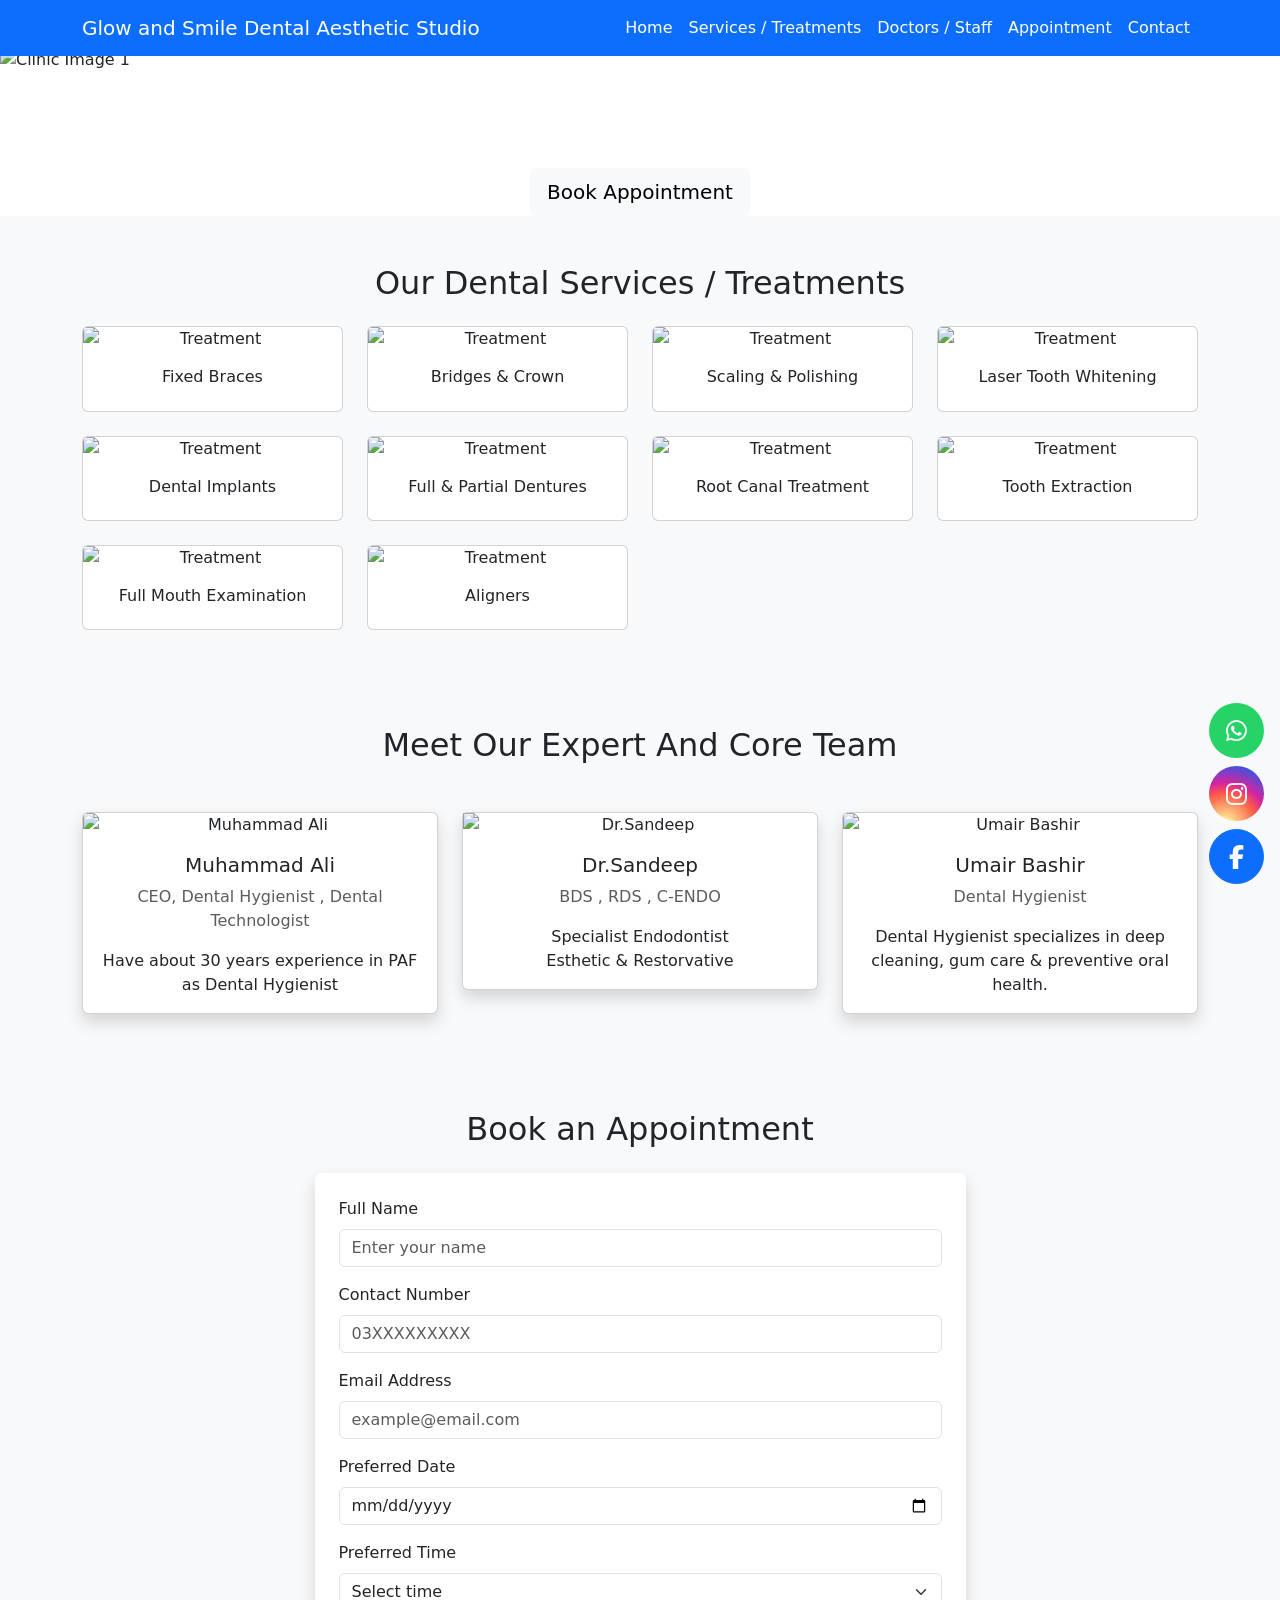
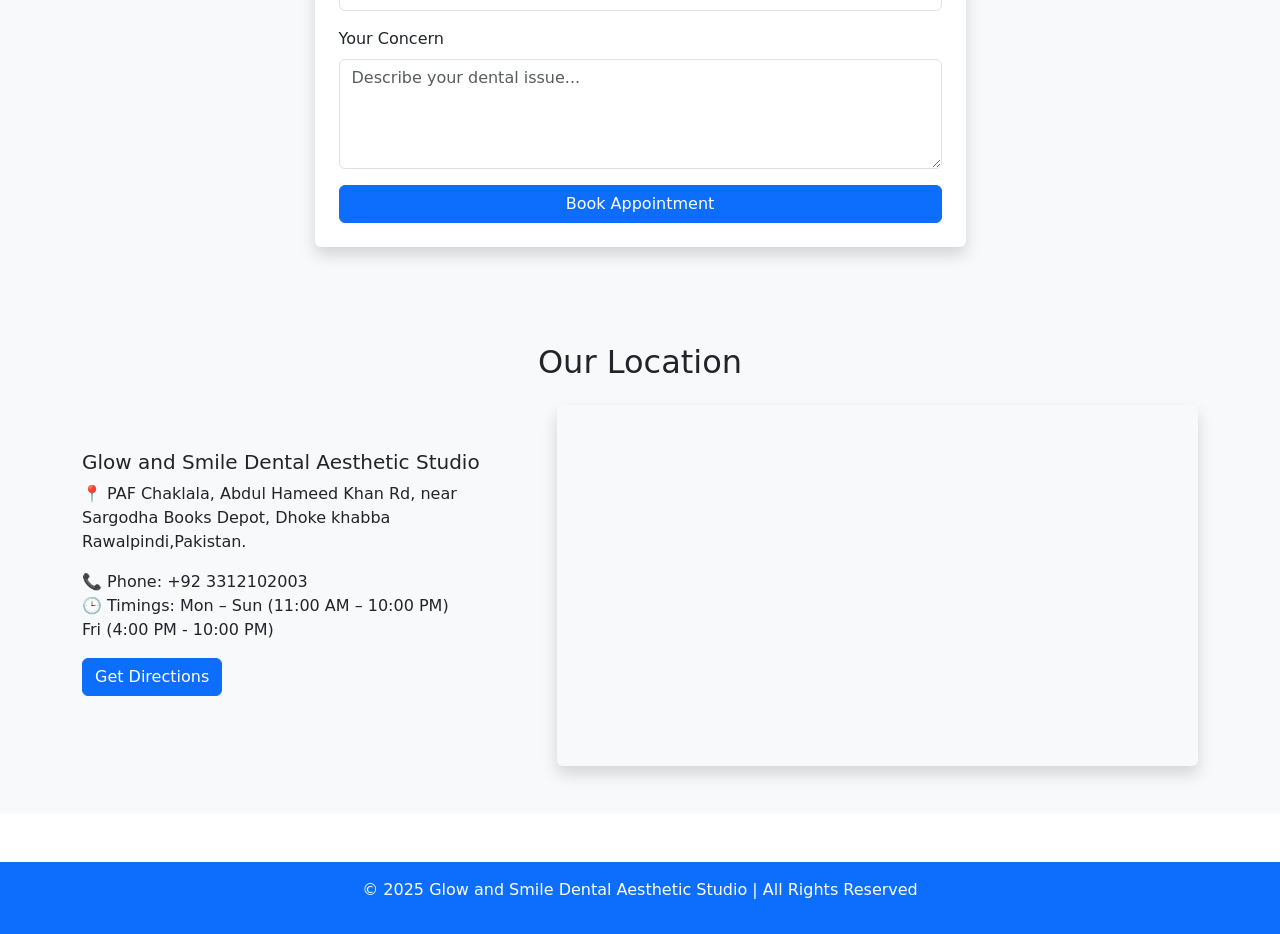
==== index.html @ 67715a63 "Update index.html" ====
<!DOCTYPE html>
<html lang="en">
<head>

    <meta charset="UTF-8">
    <title>Glow and Smile Dental Aesthetic Studio</title>
    <meta name="viewport" content="width=device-width, initial-scale=1">

    <!-- Bootstrap CSS -->
    <link href="https://cdn.jsdelivr.net/npm/bootstrap@5.3.2/dist/css/bootstrap.min.css" rel="stylesheet">

    <!-- Font Awesome -->
    <link rel="stylesheet" href="https://cdnjs.cloudflare.com/ajax/libs/font-awesome/6.5.0/css/all.min.css">

    <!-- Custom CSS -->
    <link rel="stylesheet" href="css/style.css">

    <style>
        /* WhatsApp Official Color */
        .whatsapp-btn {
            background-color: #25D366 !important;
            border: none;
        }

        /* Instagram Official Gradient */
        .instagram-btn {
            background: radial-gradient(circle at 30% 107%,
                #fdf497 0%,
                #fdf497 5%,
                #fd5949 45%,
                #d6249f 60%,
                #285AEB 90%);
            border: none;
        }

        .whatsapp-btn:hover,
        .instagram-btn:hover {
            transform: scale(1.1);
            opacity: 0.9;
        }
    </style>

</head>
<body>

<!-- SOCIAL MEDIA BUTTONS -->
<div class="position-fixed bottom-0 end-0 p-3 d-flex flex-column gap-2" style="z-index:1050;">

    <!-- WhatsApp -->
    <a href="https://wa.me/923312102003" target="_blank"
       class="btn rounded-circle d-flex align-items-center justify-content-center whatsapp-btn"
       style="width:55px;height:55px;">
        <i class="fab fa-whatsapp fs-4 text-white"></i>
    </a>

    <!-- Instagram -->
    <a href="https://www.instagram.com/glow_and_smile_dentalstudio?igsh=MWY2aHJiZ20xcnczOA==" target="_blank"
       class="btn rounded-circle d-flex align-items-center justify-content-center instagram-btn"
       style="width:55px;height:55px;">
        <i class="fab fa-instagram fs-4 text-white"></i>
    </a>

    <!-- Facebook -->
    <a href="https://www.facebook.com/yourclinic" target="_blank"
       class="btn btn-primary rounded-circle d-flex align-items-center justify-content-center"
       style="width:55px;height:55px;">
        <i class="fab fa-facebook-f fs-4"></i>
    </a>

</div>

<!-- NAVBAR -->
<nav class="navbar navbar-expand-lg navbar-dark bg-primary fixed-top">


    <div class="container">
        <a class="navbar-brand" href="#">Glow and Smile Dental Aesthetic Studio</a>
        <button class="navbar-toggler" data-bs-toggle="collapse" data-bs-target="#navMenu">
            <span class="navbar-toggler-icon"></span>
        </button>
        <div class="collapse navbar-collapse" id="navMenu">
           <ul class="navbar-nav ms-auto">
    <li class="nav-item"><a class="nav-link text-white" href="#home">Home</a></li>
    <li class="nav-item"><a class="nav-link text-white" href="#treatments">Services / Treatments</a></li>
    <li class="nav-item"><a class="nav-link text-white" href="#doctors">Doctors / Staff</a></li>
    <li class="nav-item"><a class="nav-link text-white" href="#appointment">Appointment</a></li>
    <li class="nav-item"><a class="nav-link text-white" href="#contact">Contact</a></li>
</ul>

        </div>
    </div>
</nav>

<div id="clinicCarousel" class="carousel slide mt-5" data-bs-ride="carousel">
  <div class="carousel-inner">

    <div class="carousel-item active">
      <img src="https://lh3.googleusercontent.com/p/AF1QipMBdORQIP8zrHSxRrMdH6hbLekCh9GMiMr6iml0=s680-w680-h510-rw"
           class="d-block w-100 carousel-img" alt="Clinic Image 1">
    </div>

    <div class="carousel-item">
      <img src="https://lh3.googleusercontent.com/p/AF1QipOXJ5PJo-Gu7FSOVI0d2W3YDC8dpPP6w48kajRn=s680-w680-h510-rw"
           class="d-block w-100 carousel-img" alt="Clinic Image 2">
    </div>

    <div class="carousel-item">
      <img src="https://lh3.googleusercontent.com/p/AF1QipPjrTQ3WPRPL0KU7bdL8PJO5dumz7z0xX3-Cf6W=s680-w680-h510-rw"
           class="d-block w-100 carousel-img" alt="Clinic Image 3">
    </div>

  </div>
</div>


<!-- HERO SECTION -->
<section id="home" class="hero text-white text-center">
    <div class="container">
        <h1>Professional Dental Care</h1>
        <p>Your smile is our priority</p>
        <a href="#appointment" class="btn btn-light btn-lg">Book Appointment</a>
    </div>
</section>

<!-- TREATMENTS SECTION -->
<section id="treatments" class="py-5 bg-light">
    <div class="container">
        <h2 class="text-center mb-4">Our Dental Services / Treatments</h2>

        <div class="row g-4">

            <div class="col-md-3 col-sm-6">
                <div class="card text-center treatment-card h-100">

     <img src="https://encrypted-tbn0.gstatic.com/images?q=tbn:ANd9GcQWPnxBSG0rvblqcAiM7WfcM7JcQixpZYR2zpV7eXsr&s" class="card-img-top treatment-img" alt="Treatment">
                    <div class="card-body"><h6>Fixed Braces</h6></div>
                </div>
            </div>

            <div class="col-md-3 col-sm-6">
               <div class="card text-center treatment-card h-100">

                    <img src="https://encrypted-tbn0.gstatic.com/images?q=tbn:ANd9GcQxBP7NyAL4XXIwxgcBnt-6goOaLhgxa6qEZw&s" class="card-img-top treatment-img" alt="Treatment">
                    <div class="card-body"><h6>Bridges & Crown</h6></div>
                </div>
            </div>

            <div class="col-md-3 col-sm-6">
                <div class="card text-center treatment-card h-100">

                    <img src="https://encrypted-tbn0.gstatic.com/images?q=tbn:ANd9GcTZKO9F7dYJIIlt0CDE5cMTVVZSSpqlezAIZw&s" class="card-img-top treatment-img" alt="Treatment">
                    <div class="card-body"><h6>Scaling & Polishing</h6></div>
                </div>
            </div>

            <div class="col-md-3 col-sm-6">
                <div class="card text-center treatment-card h-100">

                    <img src="https://cdn.prod.website-files.com/62bbdfb189b700c02f7d4865/64258c4d4728cba4849a0638_4cffe2c0-7fcd-4066-8416-2d1d57562e48.png" class="card-img-top treatment-img" alt="Treatment">
                    <div class="card-body"><h6>Laser Tooth Whitening</h6></div>
                </div>
            </div>

            <div class="col-md-3 col-sm-6">
                <div class="card text-center treatment-card h-100">

                    <img src="https://encrypted-tbn0.gstatic.com/images?q=tbn:ANd9GcRgNsAlTSzpjdqvZe17j3o74ckrVVNrODWyvw&s" class="card-img-top treatment-img"alt="Treatment">
                    <div class="card-body"><h6>Dental Implants</h6></div>
                </div>
            </div>

            <div class="col-md-3 col-sm-6">
              <div class="card text-center treatment-card h-100">

                    <img src="https://encrypted-tbn0.gstatic.com/images?q=tbn:ANd9GcSM0u6KrsJ19y1eCuvmmcWGFaT48sX_RXIMBg&s" class="card-img-top treatment-img" alt="Treatment">
                    <div class="card-body"><h6>Full & Partial Dentures</h6></div>
                </div>
            </div>

            <div class="col-md-3 col-sm-6">
                <div class="card text-center treatment-card h-100">

                    <img src="https://domf5oio6qrcr.cloudfront.net/medialibrary/16407/gettyimages-1543511026.jpg" class="card-img-top treatment-img" alt="Treatment">
                    <div class="card-body"><h6>Root Canal Treatment</h6></div>
                </div>
            </div>

            <div class="col-md-3 col-sm-6">
                <div class="card text-center treatment-card h-100">

                    <img src="https://encrypted-tbn0.gstatic.com/images?q=tbn:ANd9GcSPDqsRca-S1KYPYQgxnO4V2zWzCKz3zFVPIw&s" class="card-img-top treatment-img" alt="Treatment">
                    <div class="card-body"><h6>Tooth Extraction</h6></div>
                </div>
            </div>

            <div class="col-md-3 col-sm-6">
                <div class="card text-center treatment-card h-100">

                    <img src="https://encrypted-tbn0.gstatic.com/images?q=tbn:ANd9GcQdhHaqS5Jdvqf8j_TFQQGjRtRZNiZtU06IbQ&s" class="card-img-top treatment-img" alt="Treatment">
                    <div class="card-body"><h6>Full Mouth Examination</h6></div>
                </div>
            </div>

            <div class="col-md-3 col-sm-6">
                <div class="card text-center treatment-card h-100">

                    <img src="https://encrypted-tbn0.gstatic.com/images?q=tbn:ANd9GcSDpSrTws6FaQpW4JFHJ2Rsjr1F8D-HOEpGFw&s" class="card-img-top treatment-img" alt="Treatment">
                    <div class="card-body"><h6>Aligners</h6></div>
                </div>
            </div>

        </div>
    </div>
</section>
<!-- OUR DOCTORS SECTION -->
<section id="doctors" class="py-5 bg-light">
    <div class="container">
        <h2 class="text-center mb-5">Meet Our Expert And Core Team</h2>

        <div class="row g-4 justify-content-center">

            <!-- Doctor 1 -->
            <div class="col-md-4">
                <div class="card shadow text-center">
                    <img src="https://lh3.googleusercontent.com/geougc/AF1QipPPxEpURtU8PysGOgzSd8IqGzhH878iUEUFdN9l=h305-no" class="card-img-top" class="card-img-top" alt="Muhammad Ali">
                    <div class="card-body">
                        <h5 class="card-title">Muhammad Ali</h5>
                        <p class="text-muted">CEO, Dental Hygienist , Dental Technologist</p>
                        <p class="card-text">
                            Have about 30 years experience in PAF as Dental Hygienist
                        </p>
                    </div>
                </div>
            </div>

            <!-- Doctor 2 -->
            <div class="col-md-4">
                <div class="card shadow text-center">
                    <img src="https://lh3.googleusercontent.com/geougc/AF1QipPoJtKt_WXracKKKg0o1uNeBsvuduVTzhSQkwjl=h305-no" alt="Dr.Sandeep ">
                    <div class="card-body">
                         <h5 class="card-title">Dr.Sandeep</h5>
                        <p class="text-muted">BDS , RDS , C-ENDO</p>
                        <p class="card-text">
                         Specialist Endodontist</br>
                         Esthetic & Restorvative
                           
                        </p>
                    </div>
                </div>
            </div>

            <!-- Doctor 3 -->
            <div class="col-md-4">
                <div class="card shadow text-center">
                    <img src="https://lh3.googleusercontent.com/geougc/AF1QipOAZLCoR2JnqZqNsexWWa9gSOjlIz3WFHv9W2fV=h305-no" class="card-img-top" alt="Umair Bashir">
                    <div class="card-body">
                        <h5 class="card-title">Umair Bashir</h5>
                        <p class="text-muted">Dental Hygienist</p>
                        <p class="card-text">
                            Dental Hygienist specializes in deep cleaning, gum care & preventive oral health.
                        </p>
                    </div>
                </div>
            </div>

        </div>
    </div>
</section>


<!-- APPOINTMENT -->
<section id="appointment" class="bg-light py-5">
    <div class="container">
        <h2 class="text-center mb-4">Book an Appointment</h2>

        <form class="col-md-7 mx-auto bg-white p-4 rounded shadow">

            <!-- Name -->
            <div class="mb-3">
                <label class="form-label">Full Name</label>
                <input type="text" class="form-control" placeholder="Enter your name" required>
            </div>

            <!-- Contact Number -->
            <div class="mb-3">
                <label class="form-label">Contact Number</label>
                <input type="tel" class="form-control" placeholder="03XXXXXXXXX" required>
            </div>

            <!-- Email -->
            <div class="mb-3">
                <label class="form-label">Email Address</label>
                <input type="email" class="form-control" placeholder="example@email.com">
            </div>

            <!-- Appointment Date -->
            <div class="mb-3">
                <label class="form-label">Preferred Date</label>
                <input type="date" class="form-control" required>
            </div>

            <!-- Preferred Time -->
            <div class="mb-3">
                <label class="form-label">Preferred Time</label>
                <select class="form-select" required>
                    <option selected disabled>Select time</option>
                    <option>11:00 AM – 01:00 PM</option>
                    <option>01:00 PM – 03:00 PM</option>
                    <option>03:00 PM – 05:00 PM</option>
                    <option>05:00 PM – 07:00 PM</option>
                    <option>07:00 PM – 10:00 PM</option>
                </select>
            </div>

            <!-- Concern -->
            <div class="mb-3">
                <label class="form-label">Your Concern</label>
                <textarea class="form-control" rows="4" placeholder="Describe your dental issue..."></textarea>
            </div>

            <!-- Submit -->
            <button type="submit" class="btn btn-primary w-100">
                Book Appointment
            </button>

        </form>
    </div>
</section>


<!-- CLINIC LOCATION SECTION -->
<section id="location" class="py-5 bg-light">
    <div class="container">
        <h2 class="text-center mb-4">Our Location</h2>

        <div class="row align-items-center">

            <!-- Address Details -->
            <div class="col-md-5 mb-4">
                <h5>Glow and Smile Dental Aesthetic Studio</h5>
                <p>
                    📍 PAF Chaklala, Abdul Hameed Khan Rd, near Sargodha Books Depot, Dhoke khabba<br>
                      Rawalpindi,Pakistan.
          
                </p>
                <p>
                    📞 Phone: +92 3312102003<br>
                    🕒 Timings: Mon – Sun (11:00 AM – 10:00 PM)</br> Fri (4:00 PM - 10:00 PM)
                </p>

                <a href="https://www.google.com/maps/search/glow+and+smile+dental+aesthetic+studio/@33.5980348,73.1085205,11z?entry=ttu&g_ep=EgoyMDI1MTIwOS4wIKXMDSoASAFQAw%3D%3D" target="_blank"
                   class="btn btn-primary">
                    Get Directions
                </a>
            </div>

            <!-- Google Map -->
            <div class="col-md-7">
                <div class="ratio ratio-16x9 rounded shadow">
                    <iframe
    src="https://www.google.com/maps?q=Glow+and+Smile+Dental+Aesthetic+Studio+Rawalpindi&output=embed"
    loading="lazy"
    referrerpolicy="no-referrer-when-downgrade">
</iframe>

                </div>
            </div>

        </div>
    </div>
</section>
<!-- FOOTER -->
<footer id="contact" class="bg-primary text-white text-center p-3 mt-5">
    <p>&copy; 2025 Glow and Smile Dental Aesthetic Studio | All Rights Reserved</p>
</footer>
<!-- Bootstrap JS -->
<script src="https://cdn.jsdelivr.net/npm/bootstrap@5.3.2/dist/js/bootstrap.bundle.min.js"></script>

</body>
</html>
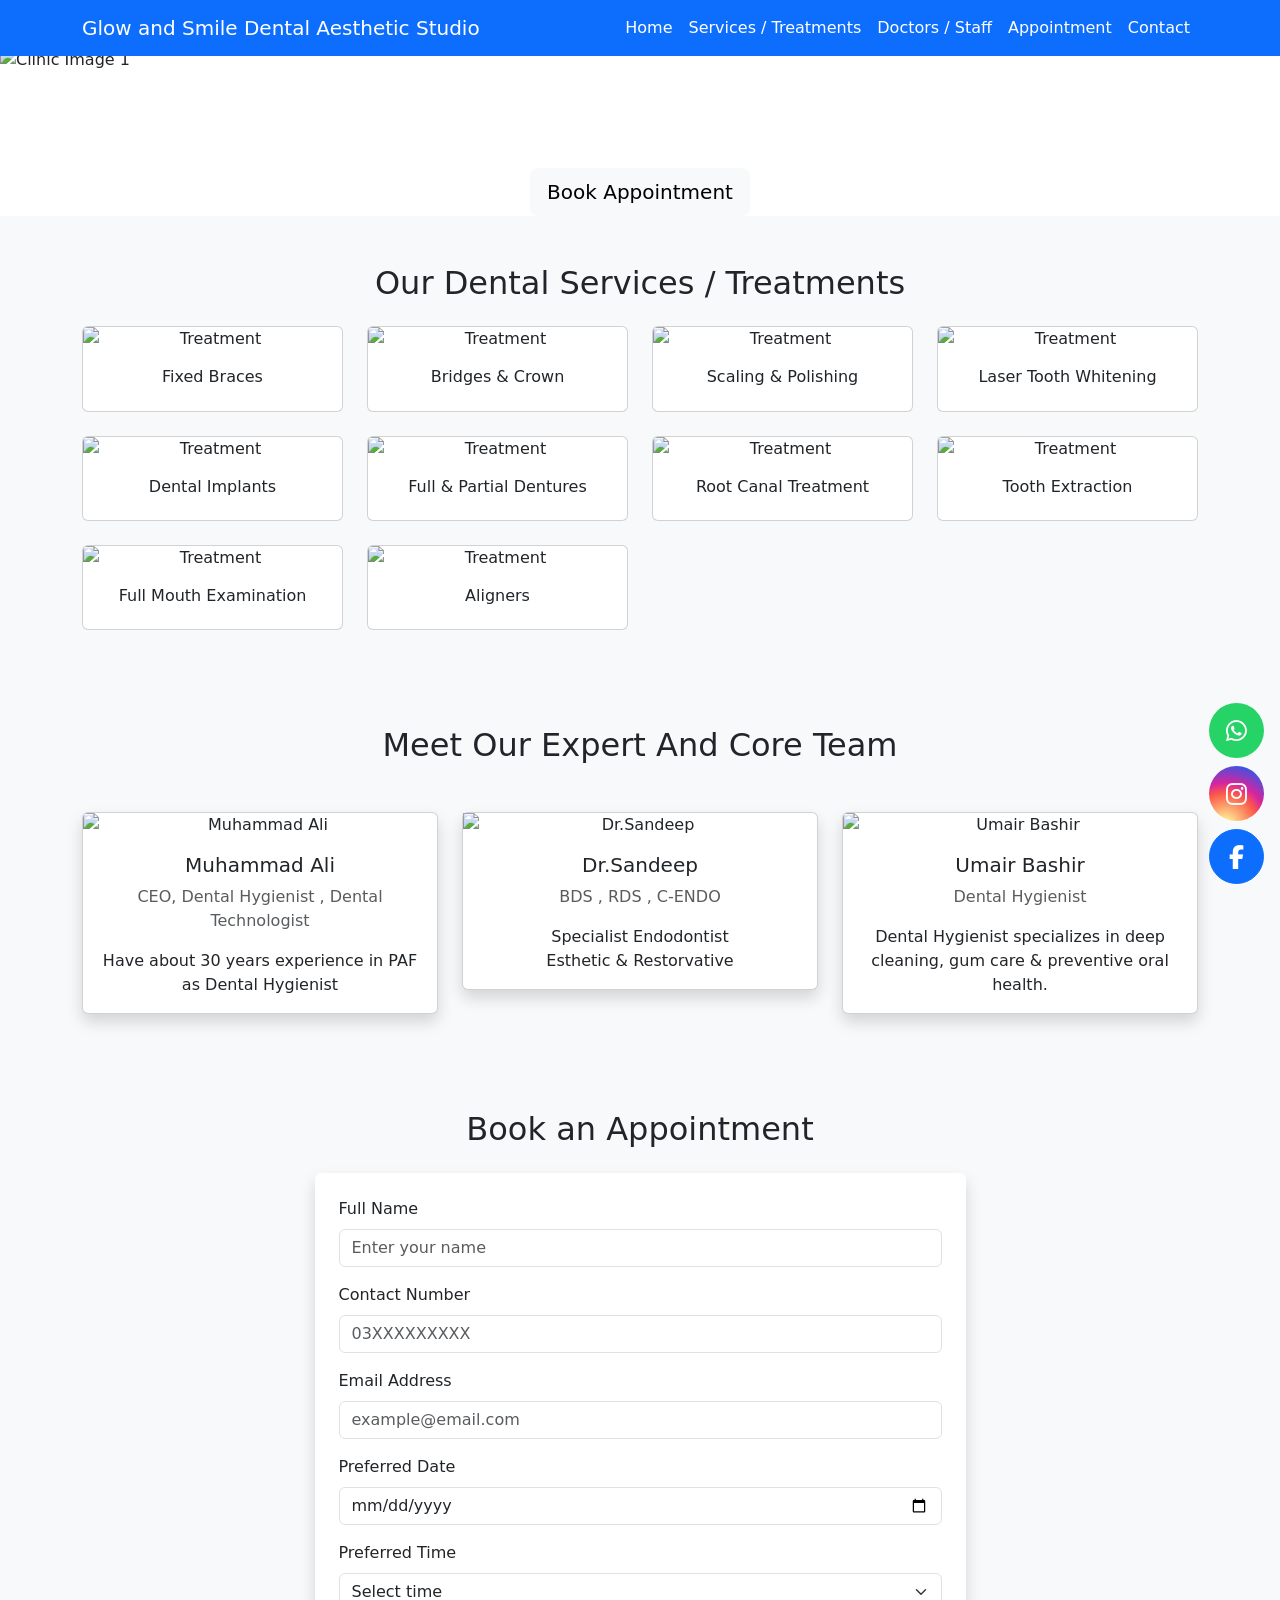
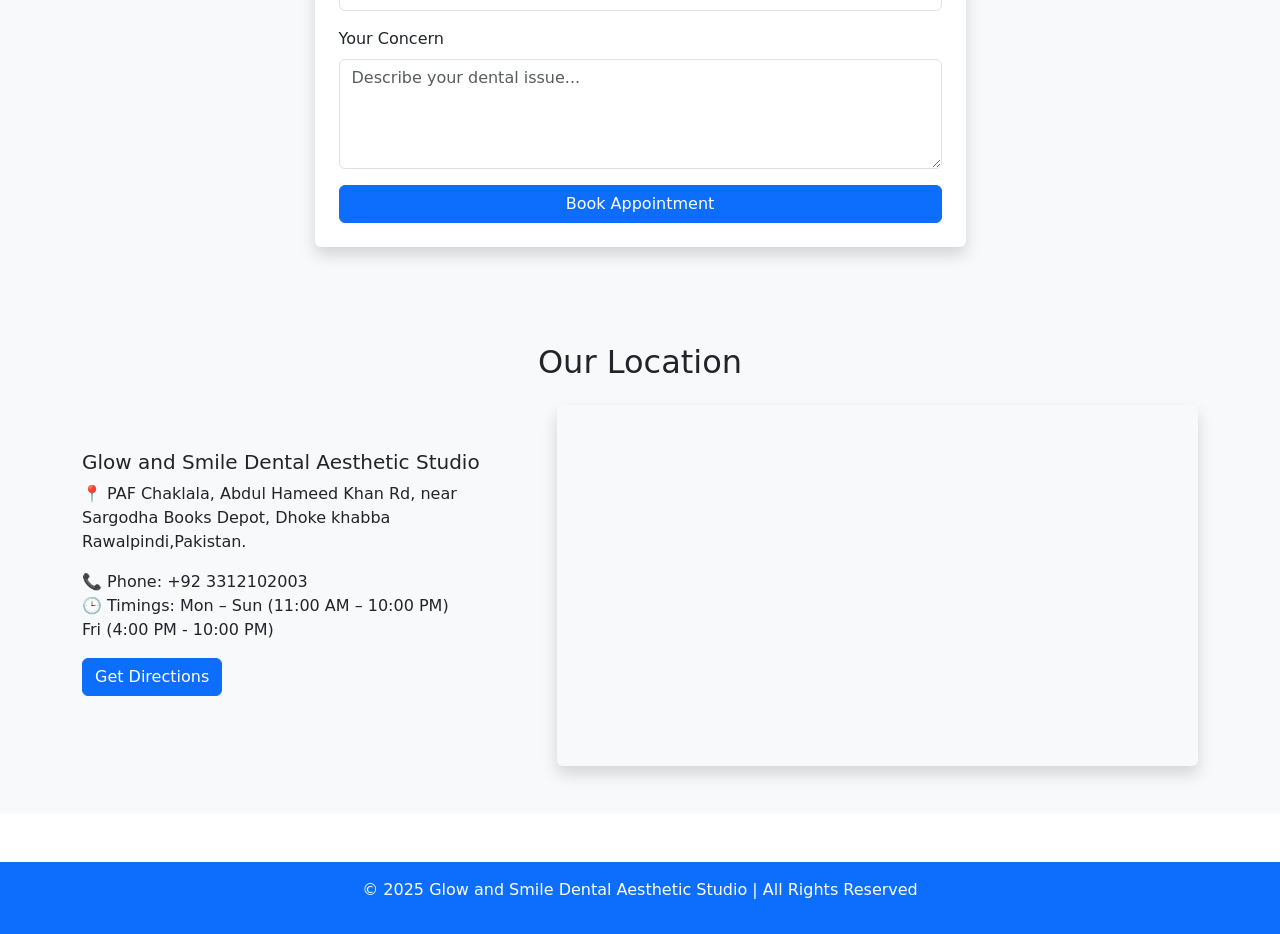
==== commit 80bb40b1: "Update index.html" ====
--- a/index.html
+++ b/index.html
@@ -132,7 +132,7 @@
             <div class="col-md-3 col-sm-6">
                 <div class="card text-center treatment-card h-100">
 
-     <img src="https://encrypted-tbn0.gstatic.com/images?q=tbn:ANd9GcQWPnxBSG0rvblqcAiM7WfcM7JcQixpZYR2zpV7eXsr&s" class="card-img-top treatment-img" alt="Treatment">
+     <img src="https://www.lakesideortho.co.uk/wp-content/uploads/2020/03/metal-braces.jpg" class="card-img-top treatment-img" alt="Treatment">
                     <div class="card-body"><h6>Fixed Braces</h6></div>
                 </div>
             </div>
@@ -396,3 +396,4 @@
 
 
 
+
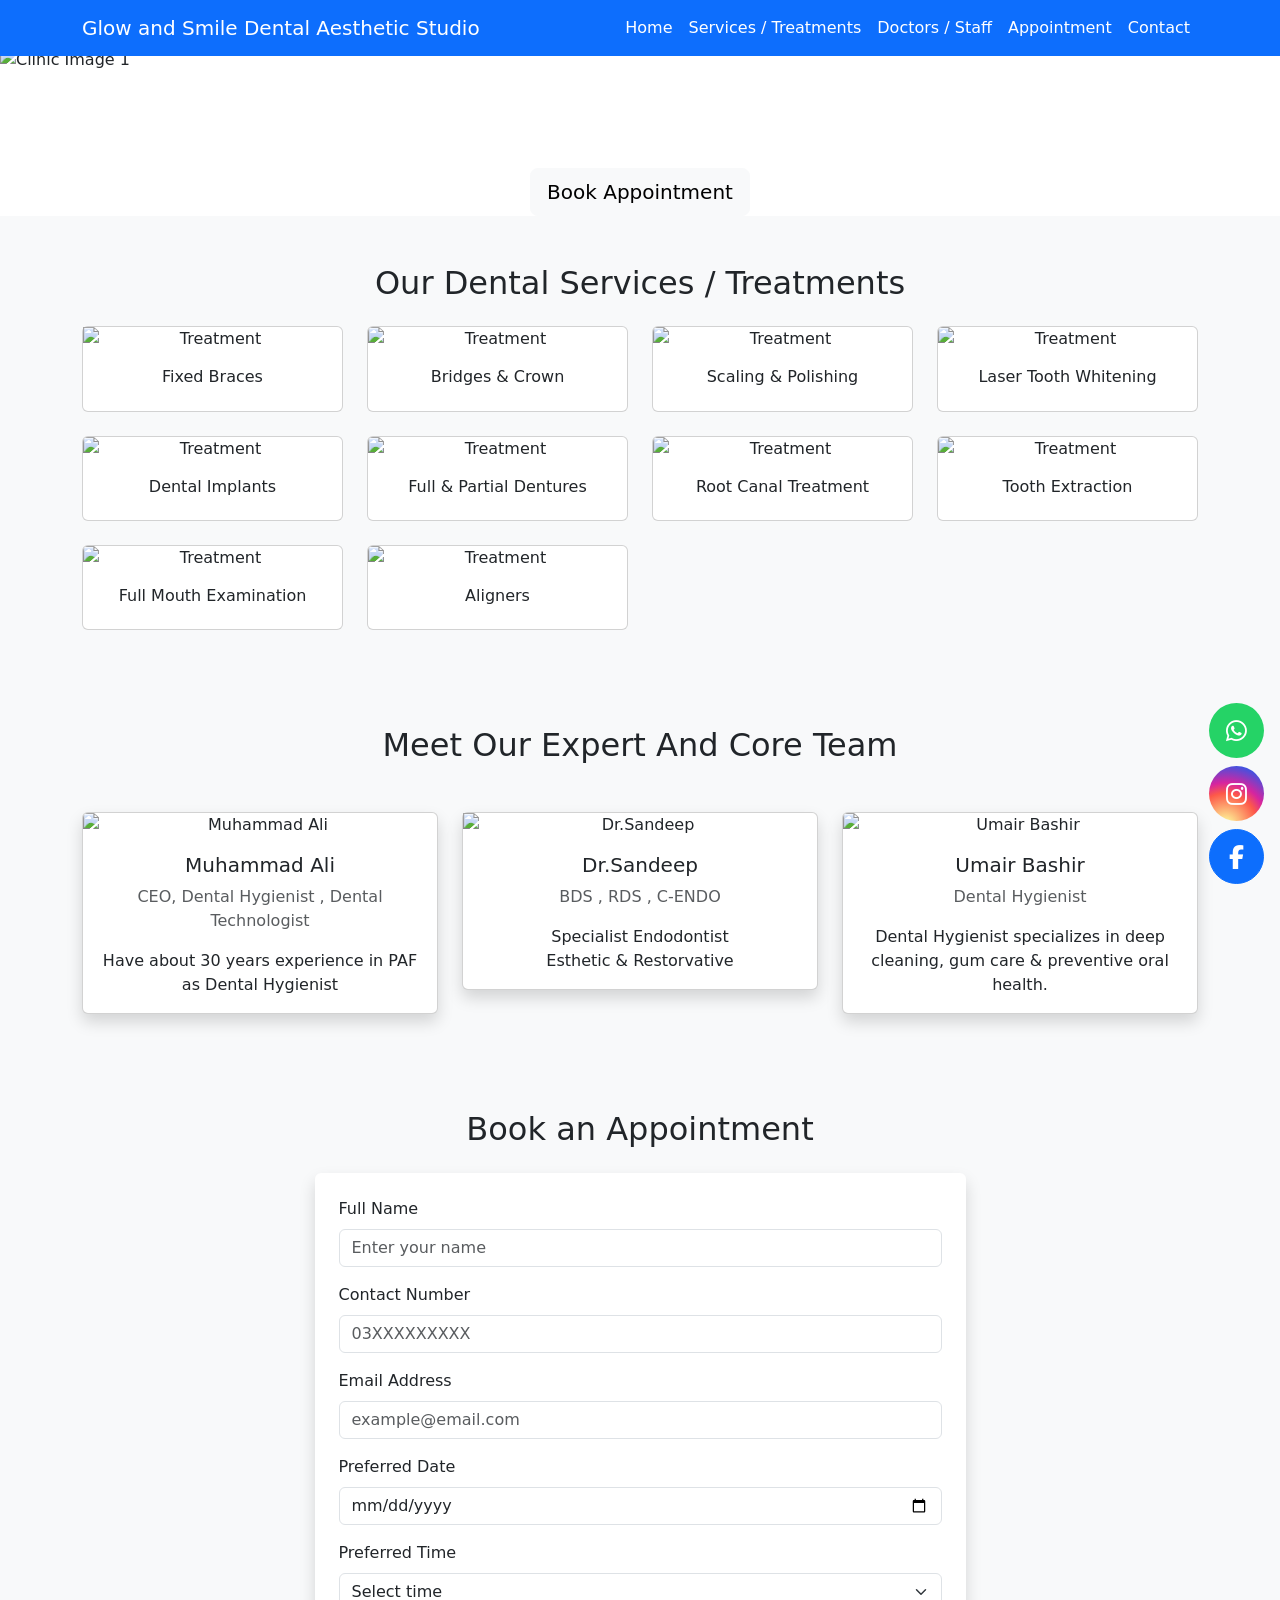
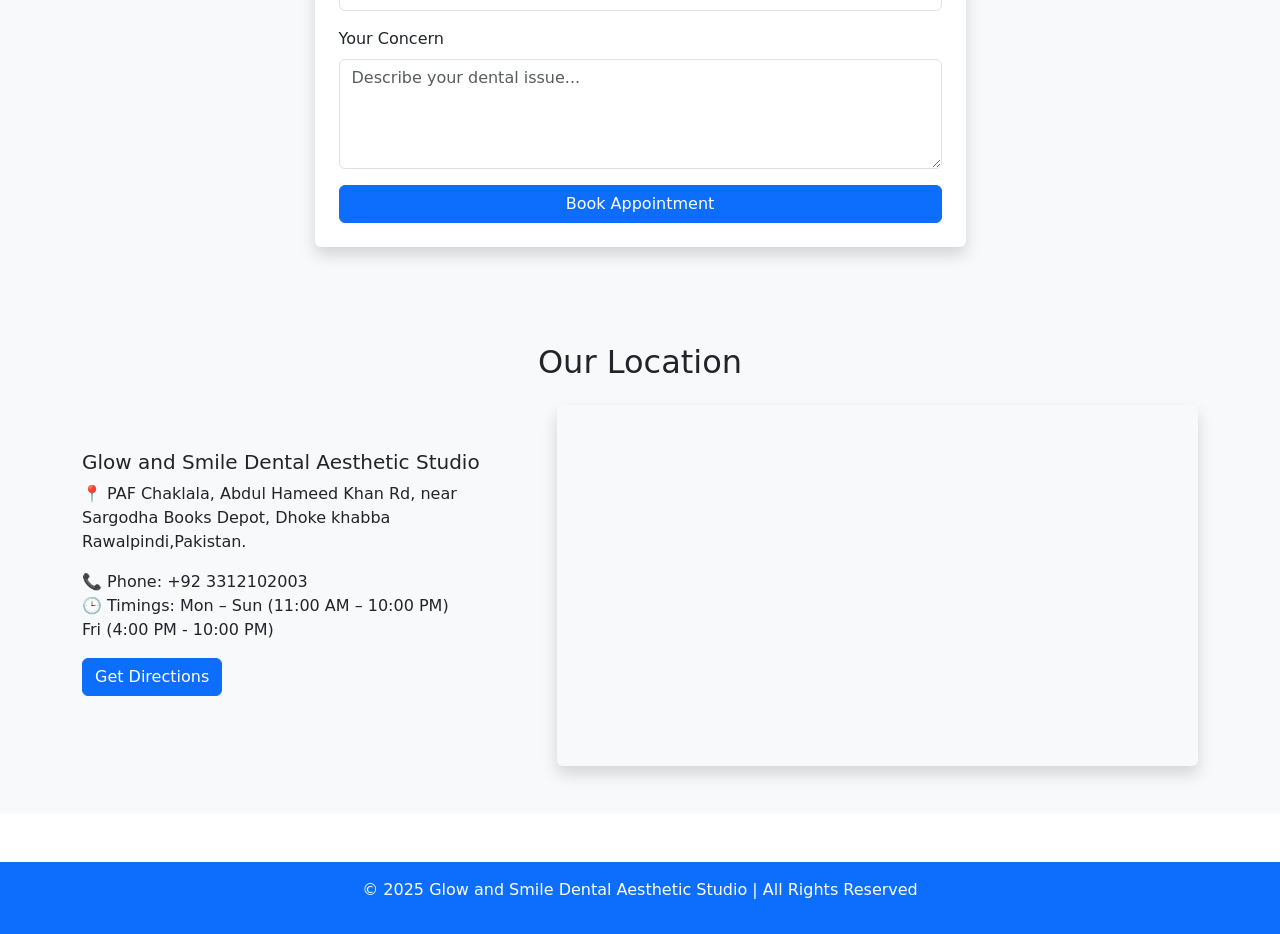
==== commit 6fbff671: "Update index.html" ====
--- a/index.html
+++ b/index.html
@@ -132,7 +132,7 @@
             <div class="col-md-3 col-sm-6">
                 <div class="card text-center treatment-card h-100">
 
-     <img src="https://www.lakesideortho.co.uk/wp-content/uploads/2020/03/metal-braces.jpg" class="card-img-top treatment-img" alt="Treatment">
+     <img src="https://encrypted-tbn0.gstatic.com/images?q=tbn:ANd9GcTt3lDEiMMPcxFLJo3cAYCrCwu3TSoHc2SBHg&s" alt="Treatment">
                     <div class="card-body"><h6>Fixed Braces</h6></div>
                 </div>
             </div>
@@ -397,3 +397,4 @@
 
 
 
+
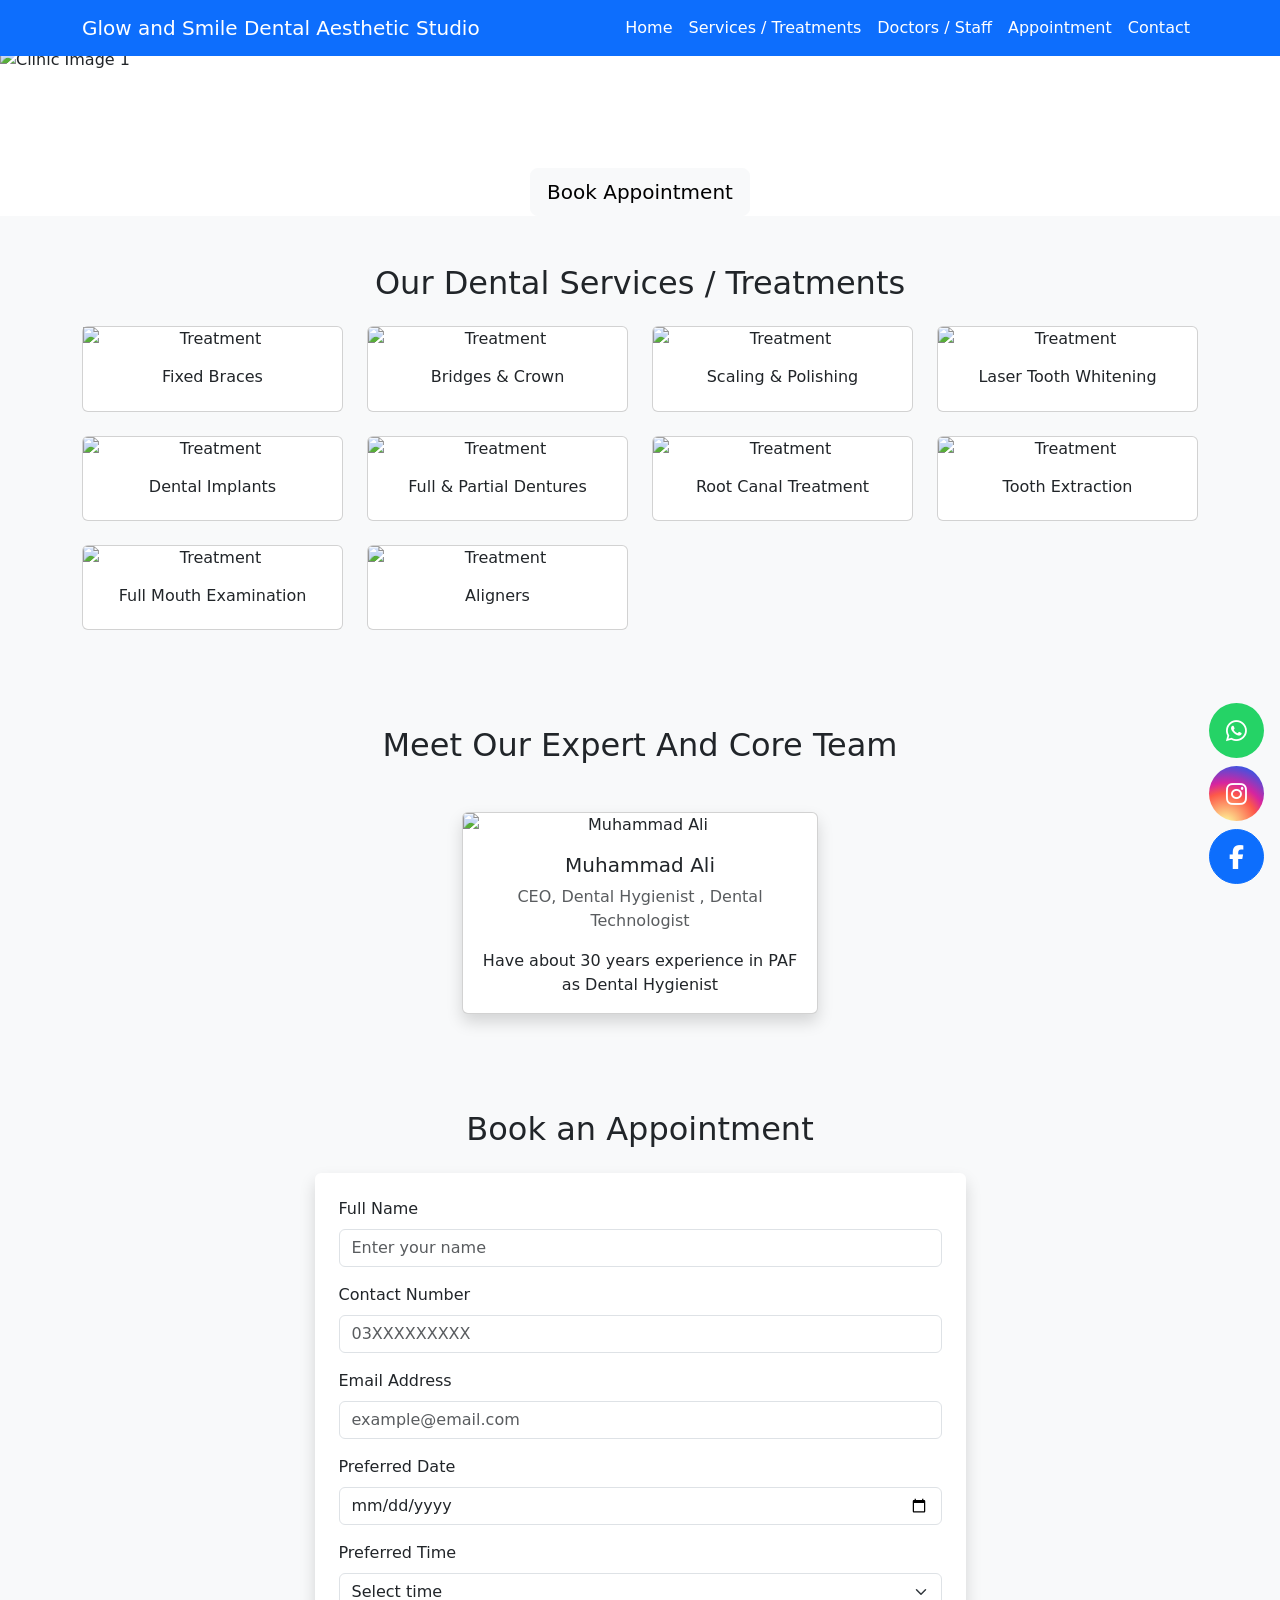
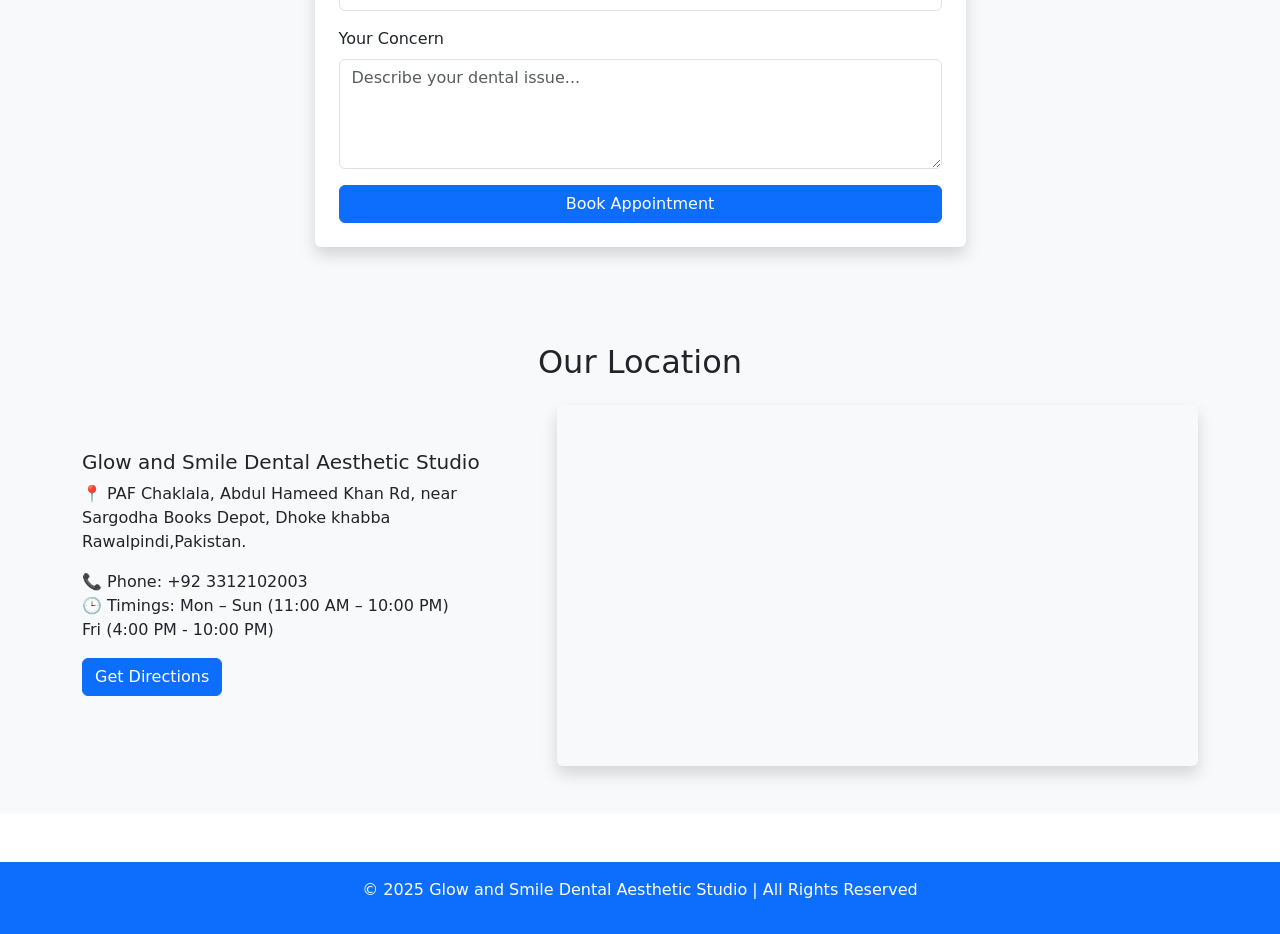
==== commit 0fcc7471: "Update index.html" ====
--- a/index.html
+++ b/index.html
@@ -132,7 +132,7 @@
             <div class="col-md-3 col-sm-6">
                 <div class="card text-center treatment-card h-100">
 
-     <img src="https://encrypted-tbn0.gstatic.com/images?q=tbn:ANd9GcTt3lDEiMMPcxFLJo3cAYCrCwu3TSoHc2SBHg&s" alt="Treatment">
+     <img src="https://encrypted-tbn0.gstatic.com/images?q=tbn:ANd9GcRTb26LrHsvQjTOM5vG7til2s_LFIG4Iem8MQ&s" alt="Treatment">
                     <div class="card-body"><h6>Fixed Braces</h6></div>
                 </div>
             </div>
@@ -233,35 +233,7 @@
                 </div>
             </div>
 
-            <!-- Doctor 2 -->
-            <div class="col-md-4">
-                <div class="card shadow text-center">
-                    <img src="https://lh3.googleusercontent.com/geougc/AF1QipPoJtKt_WXracKKKg0o1uNeBsvuduVTzhSQkwjl=h305-no" alt="Dr.Sandeep ">
-                    <div class="card-body">
-                         <h5 class="card-title">Dr.Sandeep</h5>
-                        <p class="text-muted">BDS , RDS , C-ENDO</p>
-                        <p class="card-text">
-                         Specialist Endodontist</br>
-                         Esthetic & Restorvative
-                           
-                        </p>
-                    </div>
-                </div>
-            </div>
-
-            <!-- Doctor 3 -->
-            <div class="col-md-4">
-                <div class="card shadow text-center">
-                    <img src="https://lh3.googleusercontent.com/geougc/AF1QipOAZLCoR2JnqZqNsexWWa9gSOjlIz3WFHv9W2fV=h305-no" class="card-img-top" alt="Umair Bashir">
-                    <div class="card-body">
-                        <h5 class="card-title">Umair Bashir</h5>
-                        <p class="text-muted">Dental Hygienist</p>
-                        <p class="card-text">
-                            Dental Hygienist specializes in deep cleaning, gum care & preventive oral health.
-                        </p>
-                    </div>
-                </div>
-            </div>
+          
 
         </div>
     </div>
@@ -398,3 +370,4 @@
 
 
 
+
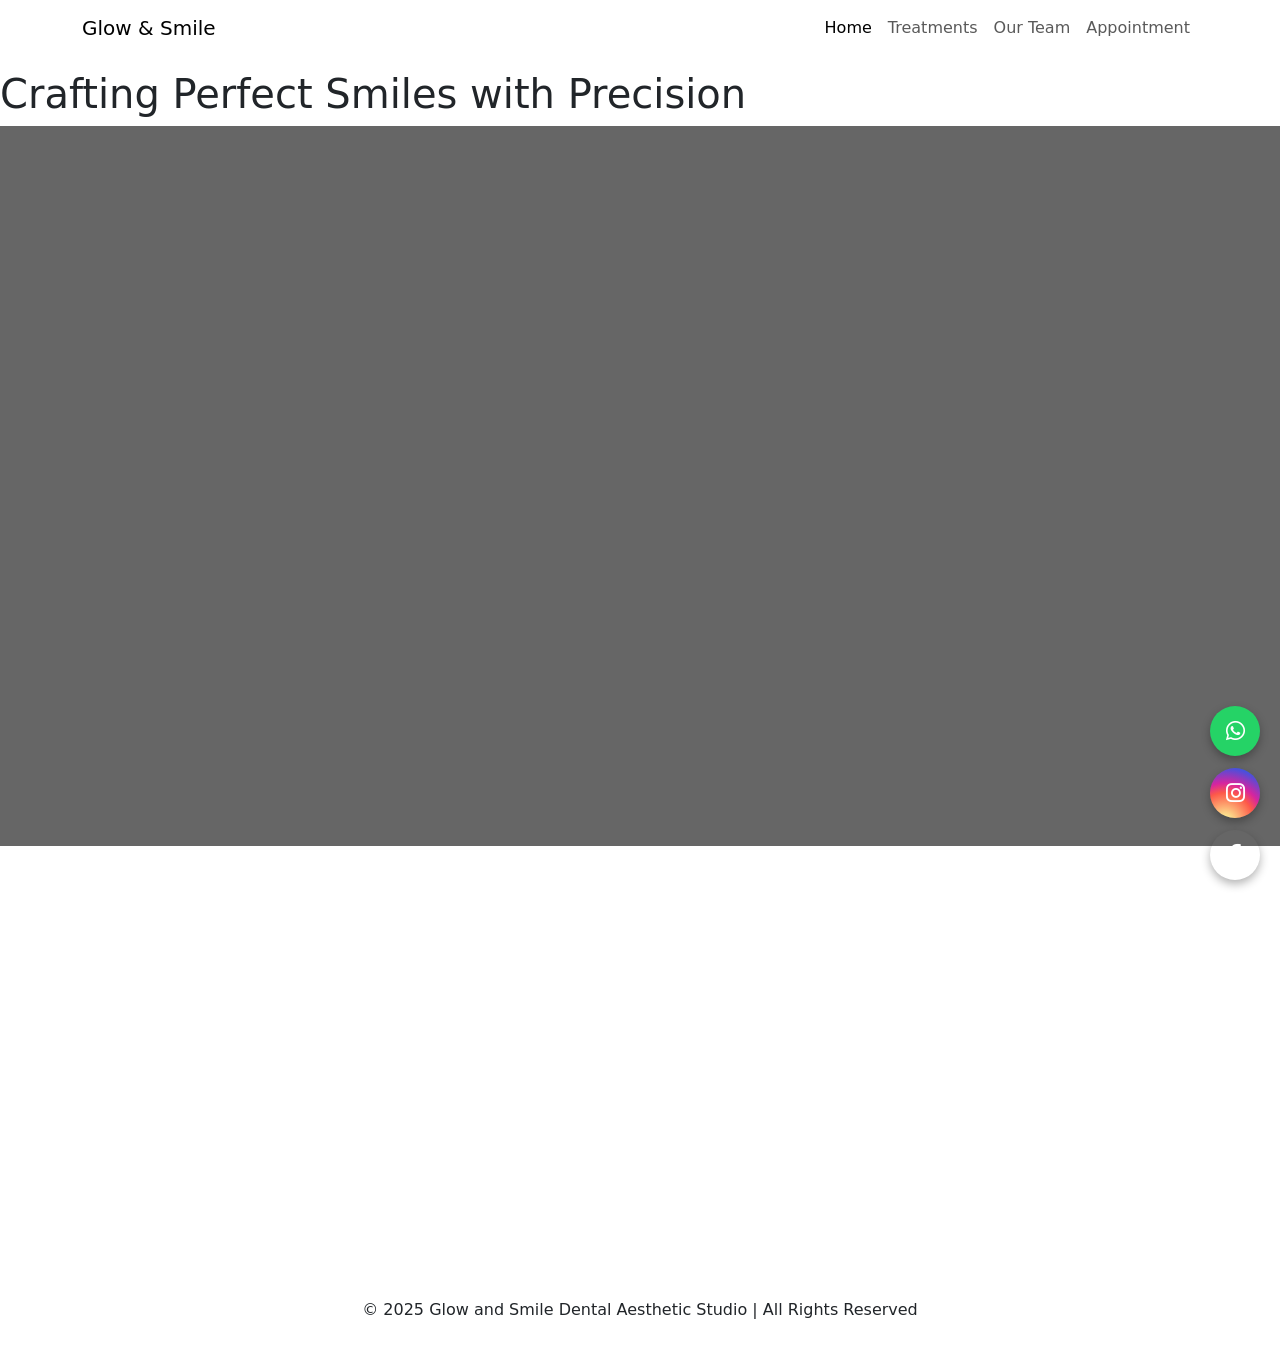
==== commit ab378c3f: "Update index.html" ====
--- a/index.html
+++ b/index.html
@@ -1,373 +1,95 @@
 <!DOCTYPE html>
 <html lang="en">
 <head>
-
     <meta charset="UTF-8">
     <title>Glow and Smile Dental Aesthetic Studio</title>
     <meta name="viewport" content="width=device-width, initial-scale=1">
 
     <!-- Bootstrap CSS -->
     <link href="https://cdn.jsdelivr.net/npm/bootstrap@5.3.2/dist/css/bootstrap.min.css" rel="stylesheet">
+    
+    <!-- AOS Animation CSS -->
+    <link href="https://unpkg.com/aos@2.3.1/dist/aos.css" rel="stylesheet">
 
     <!-- Font Awesome -->
     <link rel="stylesheet" href="https://cdnjs.cloudflare.com/ajax/libs/font-awesome/6.5.0/css/all.min.css">
 
     <!-- Custom CSS -->
-    <link rel="stylesheet" href="css/style.css">
-
-    <style>
-        /* WhatsApp Official Color */
-        .whatsapp-btn {
-            background-color: #25D366 !important;
-            border: none;
-        }
-
-        /* Instagram Official Gradient */
-        .instagram-btn {
-            background: radial-gradient(circle at 30% 107%,
-                #fdf497 0%,
-                #fdf497 5%,
-                #fd5949 45%,
-                #d6249f 60%,
-                #285AEB 90%);
-            border: none;
-        }
-
-        .whatsapp-btn:hover,
-        .instagram-btn:hover {
-            transform: scale(1.1);
-            opacity: 0.9;
-        }
-    </style>
-
+    <link rel="stylesheet" href="style.css">
 </head>
 <body>
 
+<!-- SPLASH SCREEN -->
+<div id="splash-screen">
+    <h1>Crafting Perfect Smiles with Precision</h1>
+</div>
+
 <!-- SOCIAL MEDIA BUTTONS -->
-<div class="position-fixed bottom-0 end-0 p-3 d-flex flex-column gap-2" style="z-index:1050;">
-
-    <!-- WhatsApp -->
-    <a href="https://wa.me/923312102003" target="_blank"
-       class="btn rounded-circle d-flex align-items-center justify-content-center whatsapp-btn"
-       style="width:55px;height:55px;">
-        <i class="fab fa-whatsapp fs-4 text-white"></i>
+<div class="social-buttons">
+    <a href="https://wa.me/923312102003" target="_blank" class="social whatsapp-btn">
+        <i class="fab fa-whatsapp"></i>
     </a>
-
-    <!-- Instagram -->
-    <a href="https://www.instagram.com/glow_and_smile_dentalstudio?igsh=MWY2aHJiZ20xcnczOA==" target="_blank"
-       class="btn rounded-circle d-flex align-items-center justify-content-center instagram-btn"
-       style="width:55px;height:55px;">
-        <i class="fab fa-instagram fs-4 text-white"></i>
+    <a href="https://www.instagram.com/glow_and_smile_dentalstudio?igsh=MWY2aHJiZ20xcnczOA==" target="_blank" class="social instagram-btn">
+        <i class="fab fa-instagram"></i>
     </a>
-
-    <!-- Facebook -->
-    <a href="https://www.facebook.com/yourclinic" target="_blank"
-       class="btn btn-primary rounded-circle d-flex align-items-center justify-content-center"
-       style="width:55px;height:55px;">
-        <i class="fab fa-facebook-f fs-4"></i>
+    <a href="https://www.facebook.com/yourclinic" target="_blank" class="social facebook-btn">
+        <i class="fab fa-facebook-f"></i>
     </a>
-
 </div>
 
 <!-- NAVBAR -->
-<nav class="navbar navbar-expand-lg navbar-dark bg-primary fixed-top">
-
-
+<nav class="navbar navbar-expand-lg fixed-top">
     <div class="container">
-        <a class="navbar-brand" href="#">Glow and Smile Dental Aesthetic Studio</a>
-        <button class="navbar-toggler" data-bs-toggle="collapse" data-bs-target="#navMenu">
+        <a class="navbar-brand" href="index.html">Glow & Smile</a>
+        <button class="navbar-toggler navbar-dark" type="button" data-bs-toggle="collapse" data-bs-target="#navMenu">
             <span class="navbar-toggler-icon"></span>
         </button>
         <div class="collapse navbar-collapse" id="navMenu">
            <ul class="navbar-nav ms-auto">
-    <li class="nav-item"><a class="nav-link text-white" href="#home">Home</a></li>
-    <li class="nav-item"><a class="nav-link text-white" href="#treatments">Services / Treatments</a></li>
-    <li class="nav-item"><a class="nav-link text-white" href="#doctors">Doctors / Staff</a></li>
-    <li class="nav-item"><a class="nav-link text-white" href="#appointment">Appointment</a></li>
-    <li class="nav-item"><a class="nav-link text-white" href="#contact">Contact</a></li>
-</ul>
-
+                <li class="nav-item"><a class="nav-link active" href="index.html">Home</a></li>
+                <li class="nav-item"><a class="nav-link" href="treatments.html">Treatments</a></li>
+                <li class="nav-item"><a class="nav-link" href="doctors.html">Our Team</a></li>
+                <li class="nav-item"><a class="nav-link" href="appointment.html">Appointment</a></li>
+            </ul>
         </div>
     </div>
 </nav>
 
-<div id="clinicCarousel" class="carousel slide mt-5" data-bs-ride="carousel">
-  <div class="carousel-inner">
-
-    <div class="carousel-item active">
-      <img src="https://lh3.googleusercontent.com/p/AF1QipMBdORQIP8zrHSxRrMdH6hbLekCh9GMiMr6iml0=s680-w680-h510-rw"
-           class="d-block w-100 carousel-img" alt="Clinic Image 1">
-    </div>
-
-    <div class="carousel-item">
-      <img src="https://lh3.googleusercontent.com/p/AF1QipOXJ5PJo-Gu7FSOVI0d2W3YDC8dpPP6w48kajRn=s680-w680-h510-rw"
-           class="d-block w-100 carousel-img" alt="Clinic Image 2">
-    </div>
-
-    <div class="carousel-item">
-      <img src="https://lh3.googleusercontent.com/p/AF1QipPjrTQ3WPRPL0KU7bdL8PJO5dumz7z0xX3-Cf6W=s680-w680-h510-rw"
-           class="d-block w-100 carousel-img" alt="Clinic Image 3">
-    </div>
-
-  </div>
-</div>
-
-
 <!-- HERO SECTION -->
-<section id="home" class="hero text-white text-center">
-    <div class="container">
-        <h1>Professional Dental Care</h1>
-        <p>Your smile is our priority</p>
-        <a href="#appointment" class="btn btn-light btn-lg">Book Appointment</a>
+<section id="home" class="hero">
+    <div class="container" data-aos="fade-up" data-aos-duration="1500" data-aos-delay="2000">
+        <h1>Professional <span>Dental Care</span></h1>
+        <p>Experience the pinnacle of aesthetic dentistry. Your smile is our priority.</p>
+        <a href="appointment.html" class="btn btn-gold mt-3">Book Appointment</a>
     </div>
 </section>
 
-<!-- TREATMENTS SECTION -->
-<section id="treatments" class="py-5 bg-light">
-    <div class="container">
-        <h2 class="text-center mb-4">Our Dental Services / Treatments</h2>
-
-        <div class="row g-4">
-
-            <div class="col-md-3 col-sm-6">
-                <div class="card text-center treatment-card h-100">
-
-     <img src="https://encrypted-tbn0.gstatic.com/images?q=tbn:ANd9GcRTb26LrHsvQjTOM5vG7til2s_LFIG4Iem8MQ&s" alt="Treatment">
-                    <div class="card-body"><h6>Fixed Braces</h6></div>
-                </div>
-            </div>
-
-            <div class="col-md-3 col-sm-6">
-               <div class="card text-center treatment-card h-100">
-
-                    <img src="https://encrypted-tbn0.gstatic.com/images?q=tbn:ANd9GcQxBP7NyAL4XXIwxgcBnt-6goOaLhgxa6qEZw&s" class="card-img-top treatment-img" alt="Treatment">
-                    <div class="card-body"><h6>Bridges & Crown</h6></div>
-                </div>
-            </div>
-
-            <div class="col-md-3 col-sm-6">
-                <div class="card text-center treatment-card h-100">
-
-                    <img src="https://encrypted-tbn0.gstatic.com/images?q=tbn:ANd9GcTZKO9F7dYJIIlt0CDE5cMTVVZSSpqlezAIZw&s" class="card-img-top treatment-img" alt="Treatment">
-                    <div class="card-body"><h6>Scaling & Polishing</h6></div>
-                </div>
-            </div>
-
-            <div class="col-md-3 col-sm-6">
-                <div class="card text-center treatment-card h-100">
-
-                    <img src="https://cdn.prod.website-files.com/62bbdfb189b700c02f7d4865/64258c4d4728cba4849a0638_4cffe2c0-7fcd-4066-8416-2d1d57562e48.png" class="card-img-top treatment-img" alt="Treatment">
-                    <div class="card-body"><h6>Laser Tooth Whitening</h6></div>
-                </div>
-            </div>
-
-            <div class="col-md-3 col-sm-6">
-                <div class="card text-center treatment-card h-100">
-
-                    <img src="https://encrypted-tbn0.gstatic.com/images?q=tbn:ANd9GcRgNsAlTSzpjdqvZe17j3o74ckrVVNrODWyvw&s" class="card-img-top treatment-img"alt="Treatment">
-                    <div class="card-body"><h6>Dental Implants</h6></div>
-                </div>
-            </div>
-
-            <div class="col-md-3 col-sm-6">
-              <div class="card text-center treatment-card h-100">
-
-                    <img src="https://encrypted-tbn0.gstatic.com/images?q=tbn:ANd9GcSM0u6KrsJ19y1eCuvmmcWGFaT48sX_RXIMBg&s" class="card-img-top treatment-img" alt="Treatment">
-                    <div class="card-body"><h6>Full & Partial Dentures</h6></div>
-                </div>
-            </div>
-
-            <div class="col-md-3 col-sm-6">
-                <div class="card text-center treatment-card h-100">
-
-                    <img src="https://domf5oio6qrcr.cloudfront.net/medialibrary/16407/gettyimages-1543511026.jpg" class="card-img-top treatment-img" alt="Treatment">
-                    <div class="card-body"><h6>Root Canal Treatment</h6></div>
-                </div>
-            </div>
-
-            <div class="col-md-3 col-sm-6">
-                <div class="card text-center treatment-card h-100">
-
-                    <img src="https://encrypted-tbn0.gstatic.com/images?q=tbn:ANd9GcSPDqsRca-S1KYPYQgxnO4V2zWzCKz3zFVPIw&s" class="card-img-top treatment-img" alt="Treatment">
-                    <div class="card-body"><h6>Tooth Extraction</h6></div>
-                </div>
-            </div>
-
-            <div class="col-md-3 col-sm-6">
-                <div class="card text-center treatment-card h-100">
-
-                    <img src="https://encrypted-tbn0.gstatic.com/images?q=tbn:ANd9GcQdhHaqS5Jdvqf8j_TFQQGjRtRZNiZtU06IbQ&s" class="card-img-top treatment-img" alt="Treatment">
-                    <div class="card-body"><h6>Full Mouth Examination</h6></div>
-                </div>
-            </div>
-
-            <div class="col-md-3 col-sm-6">
-                <div class="card text-center treatment-card h-100">
-
-                    <img src="https://encrypted-tbn0.gstatic.com/images?q=tbn:ANd9GcSDpSrTws6FaQpW4JFHJ2Rsjr1F8D-HOEpGFw&s" class="card-img-top treatment-img" alt="Treatment">
-                    <div class="card-body"><h6>Aligners</h6></div>
-                </div>
-            </div>
-
-        </div>
-    </div>
-</section>
-<!-- OUR DOCTORS SECTION -->
-<section id="doctors" class="py-5 bg-light">
-    <div class="container">
-        <h2 class="text-center mb-5">Meet Our Expert And Core Team</h2>
-
-        <div class="row g-4 justify-content-center">
-
-            <!-- Doctor 1 -->
-            <div class="col-md-4">
-                <div class="card shadow text-center">
-                    <img src="https://lh3.googleusercontent.com/geougc/AF1QipPPxEpURtU8PysGOgzSd8IqGzhH878iUEUFdN9l=h305-no" class="card-img-top" class="card-img-top" alt="Muhammad Ali">
-                    <div class="card-body">
-                        <h5 class="card-title">Muhammad Ali</h5>
-                        <p class="text-muted">CEO, Dental Hygienist , Dental Technologist</p>
-                        <p class="card-text">
-                            Have about 30 years experience in PAF as Dental Hygienist
-                        </p>
-                    </div>
-                </div>
-            </div>
-
-          
-
-        </div>
+<!-- BRIEF INTRO SECTION -->
+<section class="py-5" style="background-color: var(--white);">
+    <div class="container py-5 text-center" data-aos="fade-up" data-aos-duration="1000">
+        <h2 class="section-title">Welcome to Our Studio</h2>
+        <p class="lead mt-4 mx-auto" style="max-width: 800px;">
+            At Glow and Smile Dental Aesthetic Studio, we blend advanced technology with unparalleled expertise to provide you with the perfect smile. Our luxurious clinic is designed to ensure your comfort while we take care of your dental health.
+        </p>
+        <a href="treatments.html" class="btn btn-solid-gold mt-4">Explore Our Services</a>
     </div>
 </section>
 
+<!-- FOOTER -->
+<footer class="text-center">
+    <div class="container">
+        <p class="mb-0">&copy; 2025 Glow and Smile Dental Aesthetic Studio | All Rights Reserved</p>
+    </div>
+</footer>
 
-<!-- APPOINTMENT -->
-<section id="appointment" class="bg-light py-5">
-    <div class="container">
-        <h2 class="text-center mb-4">Book an Appointment</h2>
-
-        <form class="col-md-7 mx-auto bg-white p-4 rounded shadow">
-
-            <!-- Name -->
-            <div class="mb-3">
-                <label class="form-label">Full Name</label>
-                <input type="text" class="form-control" placeholder="Enter your name" required>
-            </div>
-
-            <!-- Contact Number -->
-            <div class="mb-3">
-                <label class="form-label">Contact Number</label>
-                <input type="tel" class="form-control" placeholder="03XXXXXXXXX" required>
-            </div>
-
-            <!-- Email -->
-            <div class="mb-3">
-                <label class="form-label">Email Address</label>
-                <input type="email" class="form-control" placeholder="example@email.com">
-            </div>
-
-            <!-- Appointment Date -->
-            <div class="mb-3">
-                <label class="form-label">Preferred Date</label>
-                <input type="date" class="form-control" required>
-            </div>
-
-            <!-- Preferred Time -->
-            <div class="mb-3">
-                <label class="form-label">Preferred Time</label>
-                <select class="form-select" required>
-                    <option selected disabled>Select time</option>
-                    <option>11:00 AM – 01:00 PM</option>
-                    <option>01:00 PM – 03:00 PM</option>
-                    <option>03:00 PM – 05:00 PM</option>
-                    <option>05:00 PM – 07:00 PM</option>
-                    <option>07:00 PM – 10:00 PM</option>
-                </select>
-            </div>
-
-            <!-- Concern -->
-            <div class="mb-3">
-                <label class="form-label">Your Concern</label>
-                <textarea class="form-control" rows="4" placeholder="Describe your dental issue..."></textarea>
-            </div>
-
-            <!-- Submit -->
-            <button type="submit" class="btn btn-primary w-100">
-                Book Appointment
-            </button>
-
-        </form>
-    </div>
-</section>
-
-
-<!-- CLINIC LOCATION SECTION -->
-<section id="location" class="py-5 bg-light">
-    <div class="container">
-        <h2 class="text-center mb-4">Our Location</h2>
-
-        <div class="row align-items-center">
-
-            <!-- Address Details -->
-            <div class="col-md-5 mb-4">
-                <h5>Glow and Smile Dental Aesthetic Studio</h5>
-                <p>
-                    📍 PAF Chaklala, Abdul Hameed Khan Rd, near Sargodha Books Depot, Dhoke khabba<br>
-                      Rawalpindi,Pakistan.
-          
-                </p>
-                <p>
-                    📞 Phone: +92 3312102003<br>
-                    🕒 Timings: Mon – Sun (11:00 AM – 10:00 PM)</br> Fri (4:00 PM - 10:00 PM)
-                </p>
-
-                <a href="https://www.google.com/maps/search/glow+and+smile+dental+aesthetic+studio/@33.5980348,73.1085205,11z?entry=ttu&g_ep=EgoyMDI1MTIwOS4wIKXMDSoASAFQAw%3D%3D" target="_blank"
-                   class="btn btn-primary">
-                    Get Directions
-                </a>
-            </div>
-
-            <!-- Google Map -->
-            <div class="col-md-7">
-                <div class="ratio ratio-16x9 rounded shadow">
-                    <iframe
-    src="https://www.google.com/maps?q=Glow+and+Smile+Dental+Aesthetic+Studio+Rawalpindi&output=embed"
-    loading="lazy"
-    referrerpolicy="no-referrer-when-downgrade">
-</iframe>
-
-                </div>
-            </div>
-
-        </div>
-    </div>
-</section>
-<!-- FOOTER -->
-<footer id="contact" class="bg-primary text-white text-center p-3 mt-5">
-    <p>&copy; 2025 Glow and Smile Dental Aesthetic Studio | All Rights Reserved</p>
-</footer>
 <!-- Bootstrap JS -->
 <script src="https://cdn.jsdelivr.net/npm/bootstrap@5.3.2/dist/js/bootstrap.bundle.min.js"></script>
 
+<!-- AOS Animation JS -->
+<script src="https://unpkg.com/aos@2.3.1/dist/aos.js"></script>
+
+<!-- Custom JS -->
+<script src="script.js"></script>
+
 </body>
 </html>
-
-
-
-
-
-
-
-
-
-
-
-
-
-
-
-
-
-
-
-
-
--- a/style.css
+++ b/style.css
@@ -0,0 +1,111 @@
+/* ===== General ===== */
+body {
+    padding-top: 70px;
+}
+
+/* ===== Hero Section ===== */
+.hero {
+    background: linear-gradient(rgba(0,0,0,0.6), rgba(0,0,0,0.6)),
+                url('../images/dental.jpg') center/cover;
+    height: 80vh;
+    display: flex;
+    align-items: center;
+}
+
+
+/* ===== FIX 2: TREATMENTS (ALL IMAGES SAME SIZE) ===== */
+#treatments .card-img-top {
+    width: 100%;
+    height: 220px;           /* SAME HEIGHT FOR ALL */
+    object-fit: cover;       /* crops instead of stretching */
+    object-position: center;
+}
+
+/* Make all treatment cards equal height */
+#treatments .card {
+    height: 100%;
+}
+
+/* ===== Hover Effects ===== */
+.card:hover {
+    transform: scale(1.05);
+    transition: 0.3s ease;
+}
+
+/* ===== Social Media Floating Buttons ===== */
+.social-buttons {
+    position: fixed;
+    right: 20px;
+    bottom: 20px;
+    z-index: 999;
+    display: flex;
+    flex-direction: column;
+    gap: 12px;
+}
+
+.social {
+    width: 50px;
+    height: 50px;
+    border-radius: 50%;
+    color: #fff;
+    font-size: 22px;
+    display: flex;
+    align-items: center;
+    justify-content: center;
+    text-decoration: none;
+    box-shadow: 0 4px 10px rgba(0,0,0,0.3);
+    transition: 0.3s;
+}
+
+/* WhatsApp Official Color */
+.whatsapp-btn {
+    background-color: #25D366;
+}
+
+/* Instagram Official Gradient */
+.instagram-btn {
+    background: radial-gradient(circle at 30% 107%,
+        #fdf497 0%,
+        #fdf497 5%,
+        #fd5949 45%,
+        #d6249f 60%,
+        #285AEB 90%);
+}
+
+.whatsapp-btn:hover,
+.instagram-btn:hover {
+    opacity: 0.9;
+    transform: scale(1.08);
+}
+/* Forcing all carousel images to the same length/height */
+#clinicCarousel .carousel-item img {
+    height: 380px !important;  /* Set your desired fixed length */
+    width: 100% !important;    /* Maintain full width across the container */
+    object-fit: cover !important; /* Crops the image to fit without stretching */
+    object-position: center;   /* Centers the focus of the photo */
+}
+
+/* Optional: Ensures the container matches the image length exactly */
+#clinicCarousel .carousel-inner {
+    height: 380px !important;
+    overflow: hidden;
+}
+
+/* Recommended: Responsive length for mobile screens */
+@media (max-width: 768px) {
+    #clinicCarousel .carousel-item img,
+    #clinicCarousel .carousel-inner {
+        height: 250px !important; /* Shorter length for better mobile viewing */
+    }
+}
+
+
+
+
+
+
+
+
+
+
+
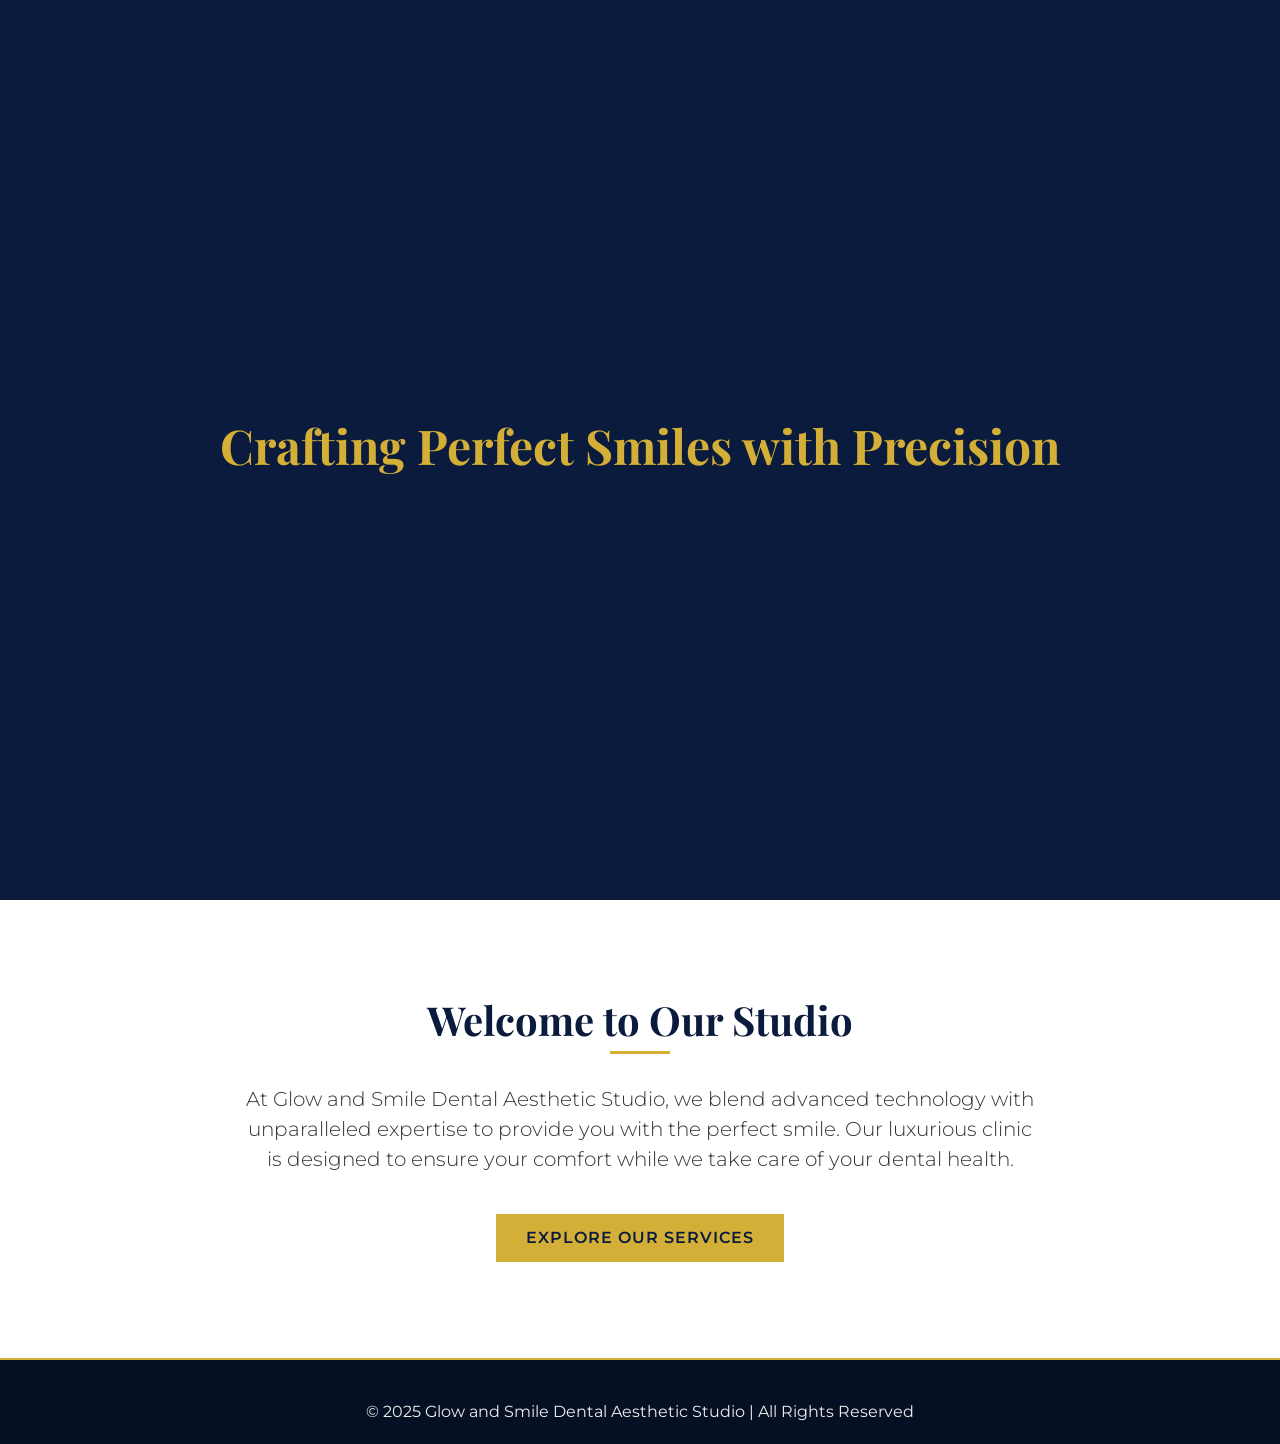
==== commit 914c4f43: "Update index.html" ====
--- a/index.html
+++ b/index.html
@@ -4,6 +4,9 @@
     <meta charset="UTF-8">
     <title>Glow and Smile Dental Aesthetic Studio</title>
     <meta name="viewport" content="width=device-width, initial-scale=1">
+    <meta name="description" content="Glow and Smile Dental Aesthetic Studio offers premium dental care, fixed braces, implants, and aesthetic dentistry in Rawalpindi. Book your appointment today!">
+    <meta name="keywords" content="dental clinic, dentist, aesthetic dentistry, Rawalpindi, braces, implants, teeth whitening">
+    <meta name="author" content="Glow and Smile Dental Aesthetic Studio">
 
     <!-- Bootstrap CSS -->
     <link href="https://cdn.jsdelivr.net/npm/bootstrap@5.3.2/dist/css/bootstrap.min.css" rel="stylesheet">
--- a/style.css
+++ b/style.css
@@ -1,35 +1,263 @@
-/* ===== General ===== */
+@import url('https://fonts.googleapis.com/css2?family=Montserrat:wght@300;400;600;700&family=Playfair+Display:ital,wght@0,400;0,600;0,700;1,400&display=swap');
+
+/* ===== Variables (Theme) ===== */
+:root {
+    --primary-color: #0B1B3D; /* Midnight Blue */
+    --secondary-color: #D4AF37; /* Champagne Gold */
+    --accent-color: #E5C158;
+    --dark-bg: #061024;
+    --light-bg: #F8F9FA;
+    --white: #FFFFFF;
+    --text-dark: #333333;
+    --text-light: #EEEEEE;
+    --font-heading: 'Playfair Display', serif;
+    --font-body: 'Montserrat', sans-serif;
+}
+
+/* ===== General Settings ===== */
 body {
-    padding-top: 70px;
+    font-family: var(--font-body);
+    background-color: var(--light-bg);
+    color: var(--text-dark);
+    margin: 0;
+    padding: 0;
+    overflow-x: hidden;
+}
+
+h1, h2, h3, h4, h5, h6 {
+    font-family: var(--font-heading);
+    font-weight: 700;
+}
+
+/* ===== Splash Screen ===== */
+#splash-screen {
+    position: fixed;
+    top: 0;
+    left: 0;
+    width: 100vw;
+    height: 100vh;
+    background-color: var(--primary-color);
+    z-index: 9999;
+    display: flex;
+    align-items: center;
+    justify-content: center;
+    transition: opacity 1s ease-out, visibility 1s ease-out;
+}
+
+#splash-screen h1 {
+    color: var(--secondary-color);
+    font-size: 3rem;
+    text-align: center;
+    opacity: 0;
+    transform: translateY(20px);
+    animation: fadeInUp 2s ease forwards;
+    padding: 0 20px;
+}
+
+@keyframes fadeInUp {
+    0% {
+        opacity: 0;
+        transform: translateY(20px);
+    }
+    100% {
+        opacity: 1;
+        transform: translateY(0);
+    }
+}
+
+/* ===== Navbar (Glassmorphism) ===== */
+.navbar {
+    background: rgba(11, 27, 61, 0.9) !important;
+    backdrop-filter: blur(10px);
+    -webkit-backdrop-filter: blur(10px);
+    border-bottom: 1px solid rgba(212, 175, 55, 0.2);
+    transition: background 0.3s ease;
+    padding: 15px 0;
+}
+
+.navbar-brand {
+    font-family: var(--font-heading);
+    color: var(--secondary-color) !important;
+    font-size: 1.5rem;
+    font-weight: 600;
+}
+
+.nav-link {
+    font-family: var(--font-body);
+    font-size: 0.95rem;
+    text-transform: uppercase;
+    letter-spacing: 1px;
+    color: var(--white) !important;
+    transition: color 0.3s ease;
+}
+
+.nav-link:hover, .nav-link.active {
+    color: var(--secondary-color) !important;
 }
 
 /* ===== Hero Section ===== */
 .hero {
-    background: linear-gradient(rgba(0,0,0,0.6), rgba(0,0,0,0.6)),
-                url('../images/dental.jpg') center/cover;
-    height: 80vh;
+    background: linear-gradient(rgba(11, 27, 61, 0.7), rgba(6, 16, 36, 0.9)),
+                url('https://lh3.googleusercontent.com/p/AF1QipMBdORQIP8zrHSxRrMdH6hbLekCh9GMiMr6iml0=s1200') center/cover no-repeat;
+    height: 100vh;
     display: flex;
     align-items: center;
-}
-
-
-/* ===== FIX 2: TREATMENTS (ALL IMAGES SAME SIZE) ===== */
-#treatments .card-img-top {
+    justify-content: center;
+    text-align: center;
+}
+
+.hero h1 {
+    font-size: 4rem;
+    color: var(--white);
+    margin-bottom: 20px;
+}
+
+.hero h1 span {
+    color: var(--secondary-color);
+    font-style: italic;
+}
+
+.hero p {
+    font-size: 1.2rem;
+    color: var(--text-light);
+    margin-bottom: 40px;
+    letter-spacing: 2px;
+}
+
+/* ===== Buttons ===== */
+.btn-gold {
+    background-color: transparent;
+    color: var(--secondary-color);
+    border: 2px solid var(--secondary-color);
+    padding: 12px 30px;
+    font-size: 1rem;
+    text-transform: uppercase;
+    letter-spacing: 1px;
+    font-weight: 600;
+    transition: all 0.4s ease;
+    border-radius: 0;
+    text-decoration: none;
+    display: inline-block;
+}
+
+.btn-gold:hover {
+    background-color: var(--secondary-color);
+    color: var(--primary-color);
+    transform: translateY(-3px);
+    box-shadow: 0 10px 20px rgba(212, 175, 55, 0.3);
+}
+
+.btn-solid-gold {
+    background-color: var(--secondary-color);
+    color: var(--primary-color);
+    border: none;
+    padding: 12px 30px;
+    font-size: 1rem;
+    text-transform: uppercase;
+    letter-spacing: 1px;
+    font-weight: 600;
+    transition: all 0.4s ease;
+    border-radius: 0;
+}
+
+.btn-solid-gold:hover {
+    background-color: var(--accent-color);
+    transform: translateY(-3px);
+    box-shadow: 0 10px 20px rgba(212, 175, 55, 0.4);
+}
+
+
+/* ===== Treatment Cards ===== */
+#treatments {
+    background-color: var(--light-bg);
+}
+
+.treatment-card {
+    border: none;
+    background: var(--white);
+    border-radius: 8px;
+    overflow: hidden;
+    box-shadow: 0 5px 15px rgba(0,0,0,0.05);
+    transition: all 0.4s cubic-bezier(0.175, 0.885, 0.32, 1.275);
+    height: 100%;
+}
+
+.treatment-img {
     width: 100%;
-    height: 220px;           /* SAME HEIGHT FOR ALL */
-    object-fit: cover;       /* crops instead of stretching */
+    height: 220px;
+    object-fit: cover;
     object-position: center;
-}
-
-/* Make all treatment cards equal height */
-#treatments .card {
-    height: 100%;
-}
-
-/* ===== Hover Effects ===== */
-.card:hover {
+    transition: transform 0.5s ease;
+}
+
+.treatment-card:hover {
+    transform: translateY(-10px);
+    box-shadow: 0 15px 30px rgba(0,0,0,0.15);
+}
+
+.treatment-card:hover .treatment-img {
     transform: scale(1.05);
-    transition: 0.3s ease;
+}
+
+.treatment-card .card-body {
+    padding: 20px;
+    background-color: var(--white);
+    border-top: 3px solid var(--secondary-color);
+}
+
+.treatment-card h6 {
+    color: var(--primary-color);
+    font-size: 1.1rem;
+    margin: 0;
+}
+
+/* ===== Sections General ===== */
+.section-title {
+    color: var(--primary-color);
+    font-size: 2.5rem;
+    margin-bottom: 1rem;
+    position: relative;
+    display: inline-block;
+}
+
+.section-title::after {
+    content: '';
+    position: absolute;
+    bottom: -10px;
+    left: 50%;
+    transform: translateX(-50%);
+    width: 60px;
+    height: 3px;
+    background-color: var(--secondary-color);
+}
+
+.dark-section {
+    background-color: var(--primary-color);
+    color: var(--white);
+}
+
+.dark-section .section-title {
+    color: var(--secondary-color);
+}
+
+/* ===== Forms ===== */
+.form-control, .form-select {
+    border-radius: 0;
+    border: 1px solid #ccc;
+    padding: 12px;
+}
+
+.form-control:focus, .form-select:focus {
+    border-color: var(--secondary-color);
+    box-shadow: 0 0 0 0.2rem rgba(212, 175, 55, 0.25);
+}
+
+/* ===== Footer ===== */
+footer {
+    background-color: var(--dark-bg);
+    color: var(--text-light);
+    padding: 40px 0 20px;
+    border-top: 2px solid var(--secondary-color);
 }
 
 /* ===== Social Media Floating Buttons ===== */
@@ -57,55 +285,34 @@
     transition: 0.3s;
 }
 
-/* WhatsApp Official Color */
 .whatsapp-btn {
     background-color: #25D366;
 }
 
-/* Instagram Official Gradient */
 .instagram-btn {
-    background: radial-gradient(circle at 30% 107%,
-        #fdf497 0%,
-        #fdf497 5%,
-        #fd5949 45%,
-        #d6249f 60%,
-        #285AEB 90%);
-}
-
-.whatsapp-btn:hover,
-.instagram-btn:hover {
-    opacity: 0.9;
-    transform: scale(1.08);
-}
-/* Forcing all carousel images to the same length/height */
+    background: radial-gradient(circle at 30% 107%, #fdf497 0%, #fdf497 5%, #fd5949 45%, #d6249f 60%, #285AEB 90%);
+}
+
+.facebook-btn {
+    background-color: #1877F2;
+}
+
+.social:hover {
+    transform: scale(1.1);
+    color: #fff;
+}
+
+/* ===== Carousel Fixes ===== */
+#clinicCarousel {
+    margin-top: 70px;
+}
 #clinicCarousel .carousel-item img {
-    height: 380px !important;  /* Set your desired fixed length */
-    width: 100% !important;    /* Maintain full width across the container */
-    object-fit: cover !important; /* Crops the image to fit without stretching */
-    object-position: center;   /* Centers the focus of the photo */
-}
-
-/* Optional: Ensures the container matches the image length exactly */
-#clinicCarousel .carousel-inner {
-    height: 380px !important;
-    overflow: hidden;
-}
-
-/* Recommended: Responsive length for mobile screens */
+    height: 500px !important;
+    width: 100% !important;
+    object-fit: cover !important;
+}
+
 @media (max-width: 768px) {
-    #clinicCarousel .carousel-item img,
-    #clinicCarousel .carousel-inner {
-        height: 250px !important; /* Shorter length for better mobile viewing */
-    }
-}
-
-
-
-
-
-
-
-
-
-
-
+    .hero h1 { font-size: 2.5rem; }
+    #clinicCarousel .carousel-item img { height: 300px !important; }
+}
